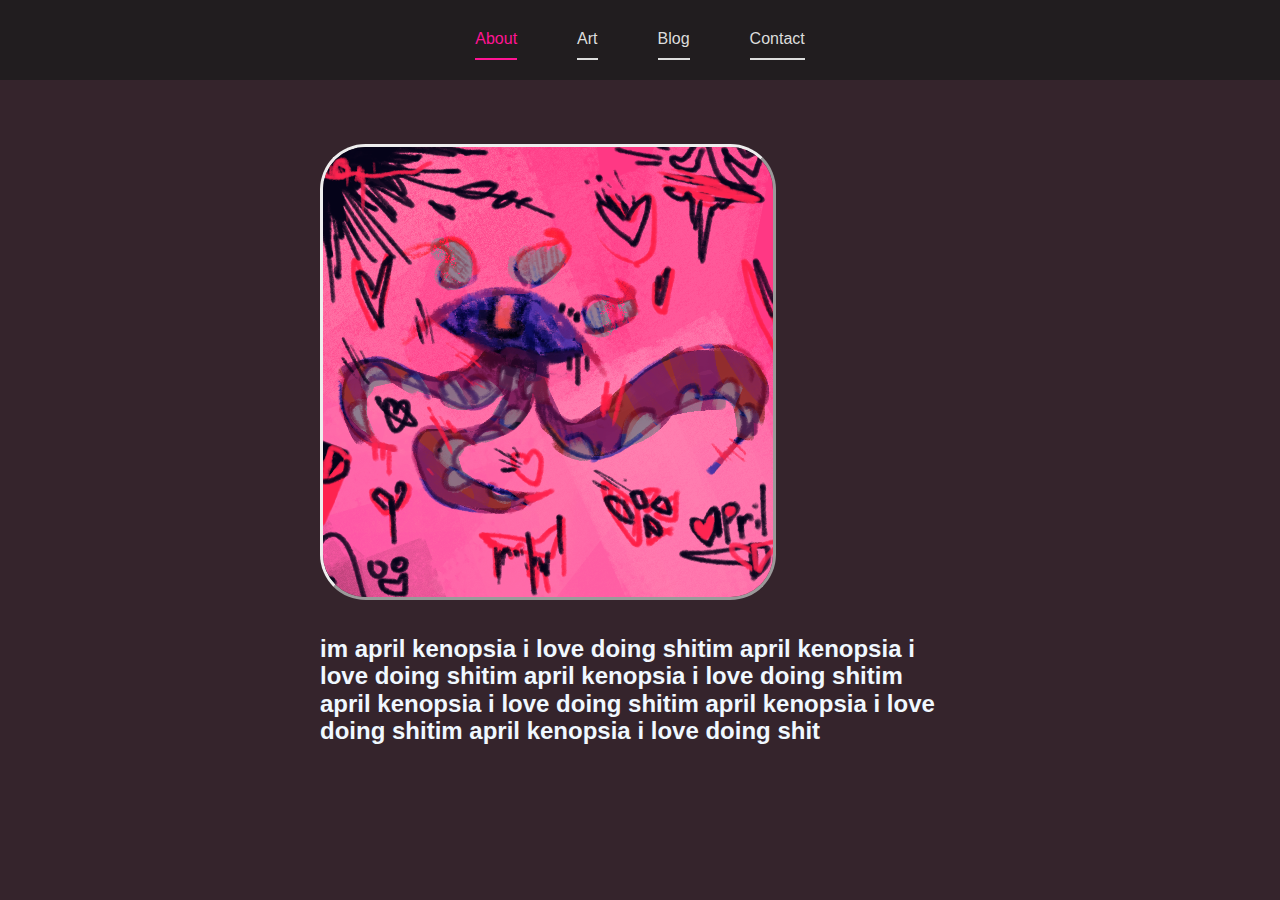
==== index.html @ 93e66a94 "Merge branch 'main' of https://github.com/aprilkenopsia/kenopsia-site" ====
<!DOCTYPE html>
<html lang="en">

<head>
    <meta name="viewport" content="width=device-width,initial-scale=1">
    <link rel="stylesheet" href="/styles/main.css">
    <title>kenopsia</title>
    <link rel="icon"
        href="/assets/img/icon.png"
    type="image/x-icon">
</head>

<body>
    <nav id="navbar">
        <a class="link item active" href="/index.html">
            <span>About</span>
        </a>
        <a class="link item" href="/art.html" 
        <span>Art</span>
        </a>
        <a class="link item" href="/blog.html" 
        <span>Blog</span>
        </a>
        <a class="link item" href="/second.html" 
        <span>Contact</span>
        </a>
    </nav>
    <div>
        <section class="intro">
            <picture> 
                <source srcset="/assets/img/icon.png" type="image/png">
                <img class="avatar" src="/assets/img/icon.png" alt="kenopsia">
            </picture>
            <h2>
            im april kenopsia i love doing shitim april kenopsia i love doing shitim april kenopsia i love doing shitim april kenopsia i love doing shitim april kenopsia i love doing shitim april kenopsia i love doing shit
            </h2>
        </section>
    </div>
---- styles/main.css ----
/*! normalize.css v8.0.1 | MIT License | github.com/necolas/normalize.css */
html {
    line-height: 1.15;
    /* 1 */
    -webkit-text-size-adjust: 100%;
    /* 2 */
}

body {
    margin:0;
    background-color: #35242C;
    font-family: josefin sans, sans-serif;
    color: aliceblue
}

.intro {
    margin-left: auto;
    margin-right: auto;
    width: 40em;
    padding: 4em;
}

.intro .avatar {
    margin-bottom:10px;
    border-radius: 10%;
}

img {
    border-style: outset;
}

@font-face {
    font-family: josefin-sans;
    src: url('..\assets\fonts\JosefinSans-VariableFont_wght.ttf') format('truetype');
}

.link {
    color: #ddd;
    text-decoration: none;
    border-bottom: solid 2px #ddd;
    padding-bottom: 2px;
    font-size: 1em;
    font-weight: 500;
}

.link:hover {
    color: deeppink;
    border-bottom: solid 2px deeppink;
}

.btn {
    margin: 10px;
    border: none;
    background: 0 0;
    cursor: pointer
}

#navbar {
    padding: 20px 0;
    background-color: #211D1F;
    width: 100%;
    display: flex;
    justify-content: center;
}

#navbar .item {
    font-weight: 500;
    padding: 10px 0;
    margin: 0 30px;
}

#navbar .item.active {
    color: deeppink;
    border-bottom: solid 2px deeppink;
}

h2 {
    color: aliceblue
}
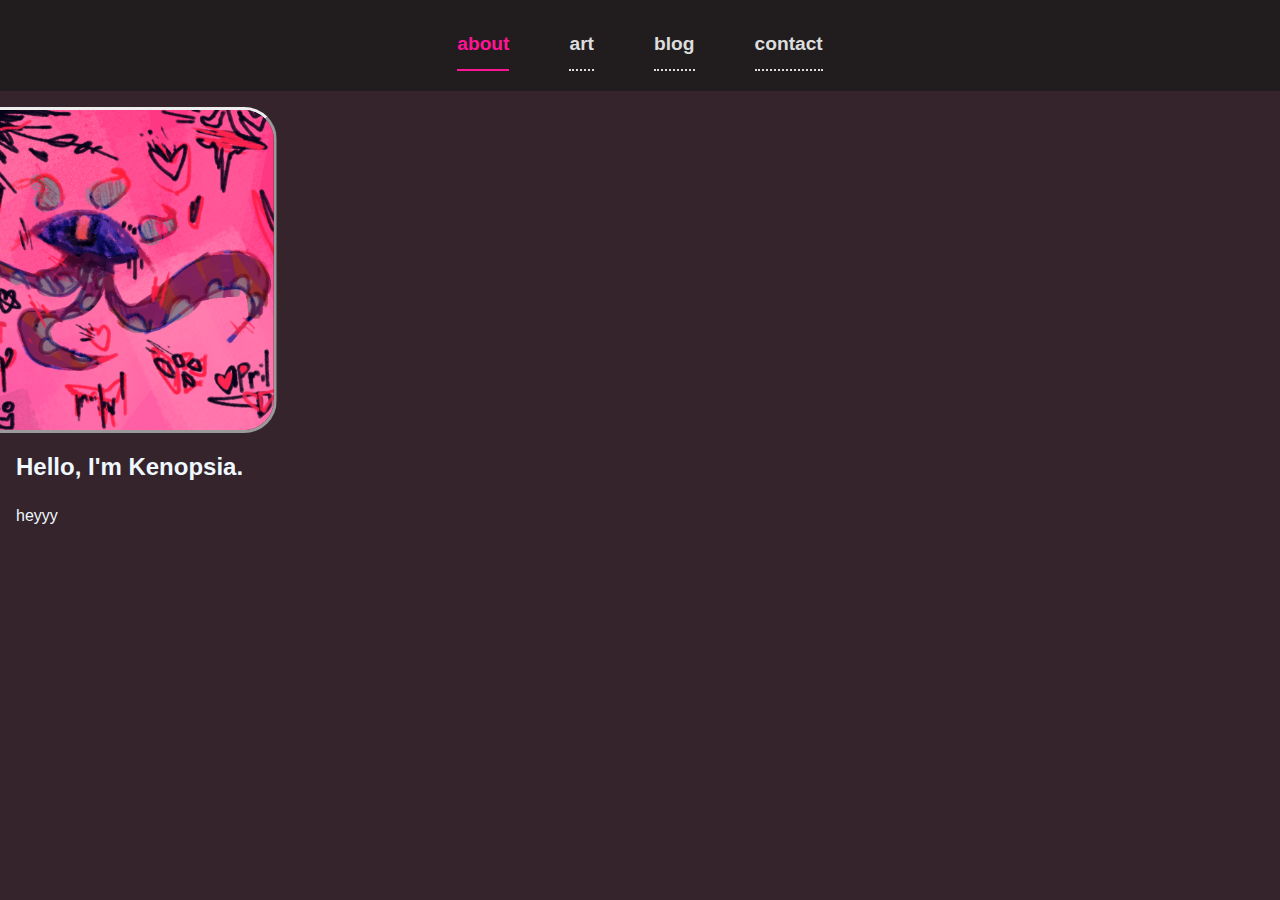
==== commit f993d3ba: "hope this fixes something . ." ====
--- a/index.html
+++ b/index.html
@@ -3,36 +3,37 @@
 
 <head>
     <meta name="viewport" content="width=device-width,initial-scale=1">
-    <link rel="stylesheet" href="/styles/main.css">
+    <link rel="stylesheet" href="styles/main.css">
     <title>kenopsia</title>
     <link rel="icon"
-        href="/assets/img/icon.png"
+        href="assets/img/icon.png"
     type="image/x-icon">
 </head>
 
 <body>
     <nav id="navbar">
-        <a class="link item active" href="/index.html">
+        <a class="link item active" href="index.html">
             <span>About</span>
         </a>
-        <a class="link item" href="/art.html" 
+        <a class="link item" href="art.html" 
         <span>Art</span>
         </a>
-        <a class="link item" href="/blog.html" 
+        <a class="link item" href="blog.html" 
         <span>Blog</span>
         </a>
-        <a class="link item" href="/second.html" 
+        <a class="link item" href="second.html" 
         <span>Contact</span>
         </a>
     </nav>
-    <div>
+    <div class="content">
         <section class="intro">
             <picture> 
-                <source srcset="/assets/img/icon.png" type="image/png">
-                <img class="avatar" src="/assets/img/icon.png" alt="kenopsia">
+                <source srcset="assets/img/icon.png" type="image/png">
+                <img class="avatar" src="assets/img/icon.png" alt="kenopsia">
             </picture>
             <h2>
-            im april kenopsia i love doing shitim april kenopsia i love doing shitim april kenopsia i love doing shitim april kenopsia i love doing shitim april kenopsia i love doing shitim april kenopsia i love doing shit
+                Hello, I'm Kenopsia.
             </h2>
+            <p>heyyy</p>
         </section>
     </div>--- a/styles/main.css
+++ b/styles/main.css
@@ -4,25 +4,37 @@
     /* 1 */
     -webkit-text-size-adjust: 100%;
     /* 2 */
-}
-
-body {
-    margin:0;
-    background-color: #35242C;
     font-family: josefin sans, sans-serif;
     color: aliceblue
 }
 
-.intro {
-    margin-left: auto;
-    margin-right: auto;
+body {
+    line-height: 1.8em;
+    margin: 0;
+    background-color: #35242C;
+    align-items: center;
+    justify-content: center;
+}
+
+.content {
+    flex-direction: column;
+    justify-content: center;
+    max-width: 1000;
+    display: flex;
+}
+
+.content .intro {
     width: 40em;
-    padding: 4em;
+    padding: 1em;
 }
 
 .intro .avatar {
-    margin-bottom:10px;
+    margin-bottom: 10px;
     border-radius: 10%;
+    width: 20em;
+    transform: translateX(-20%);
+    justify-content: center;
+    display: flex;
 }
 
 img {
@@ -37,7 +49,7 @@
 .link {
     color: #ddd;
     text-decoration: none;
-    border-bottom: solid 2px #ddd;
+    border-bottom: dotted 2px #ddd;
     padding-bottom: 2px;
     font-size: 1em;
     font-weight: 500;
@@ -55,6 +67,8 @@
     cursor: pointer
 }
 
+
+
 #navbar {
     padding: 20px 0;
     background-color: #211D1F;
@@ -64,9 +78,11 @@
 }
 
 #navbar .item {
-    font-weight: 500;
+    font-weight: 700;
+    text-transform: lowercase;
     padding: 10px 0;
     margin: 0 30px;
+    font-size: 1.2em;
 }
 
 #navbar .item.active {
@@ -76,4 +92,9 @@
 
 h2 {
     color: aliceblue
+}
+
+p {
+    margin: 20px 0;
+    color: aliceblue
 }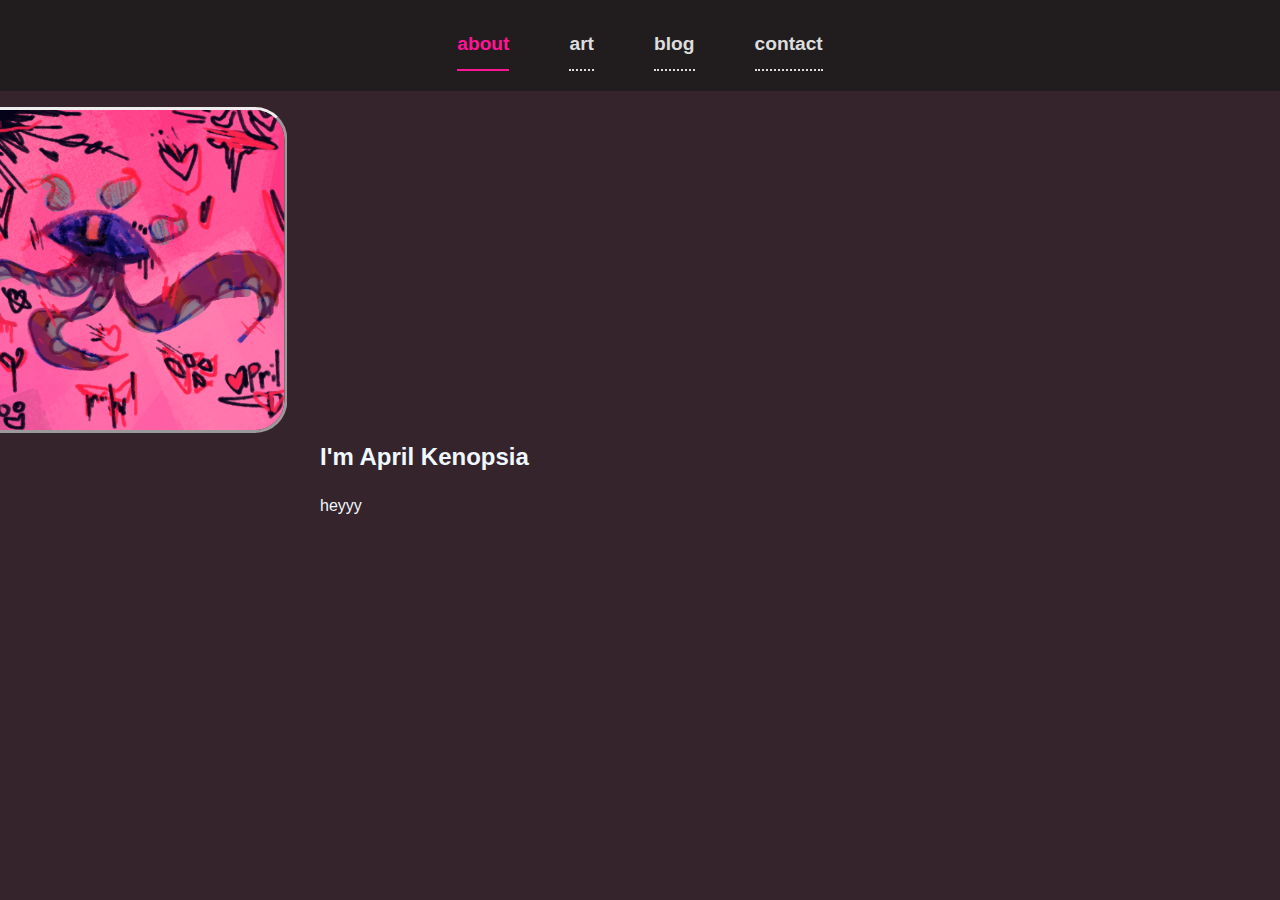
==== commit fdcca5e7: ":(" ====
--- a/index.html
+++ b/index.html
@@ -32,7 +32,7 @@
                 <img class="avatar" src="assets/img/icon.png" alt="kenopsia">
             </picture>
             <h2>
-                Hello, I'm Kenopsia.
+                I'm April Kenopsia 
             </h2>
             <p>heyyy</p>
         </section>
--- a/styles/main.css
+++ b/styles/main.css
@@ -17,9 +17,7 @@
 }
 
 .content {
-    flex-direction: column;
     justify-content: center;
-    max-width: 1000;
     display: flex;
 }
 
@@ -32,7 +30,7 @@
     margin-bottom: 10px;
     border-radius: 10%;
     width: 20em;
-    transform: translateX(-20%);
+    transform: translateX(-110%);
     justify-content: center;
     display: flex;
 }
@@ -91,6 +89,7 @@
 }
 
 h2 {
+    margin: 0;
     color: aliceblue
 }
 
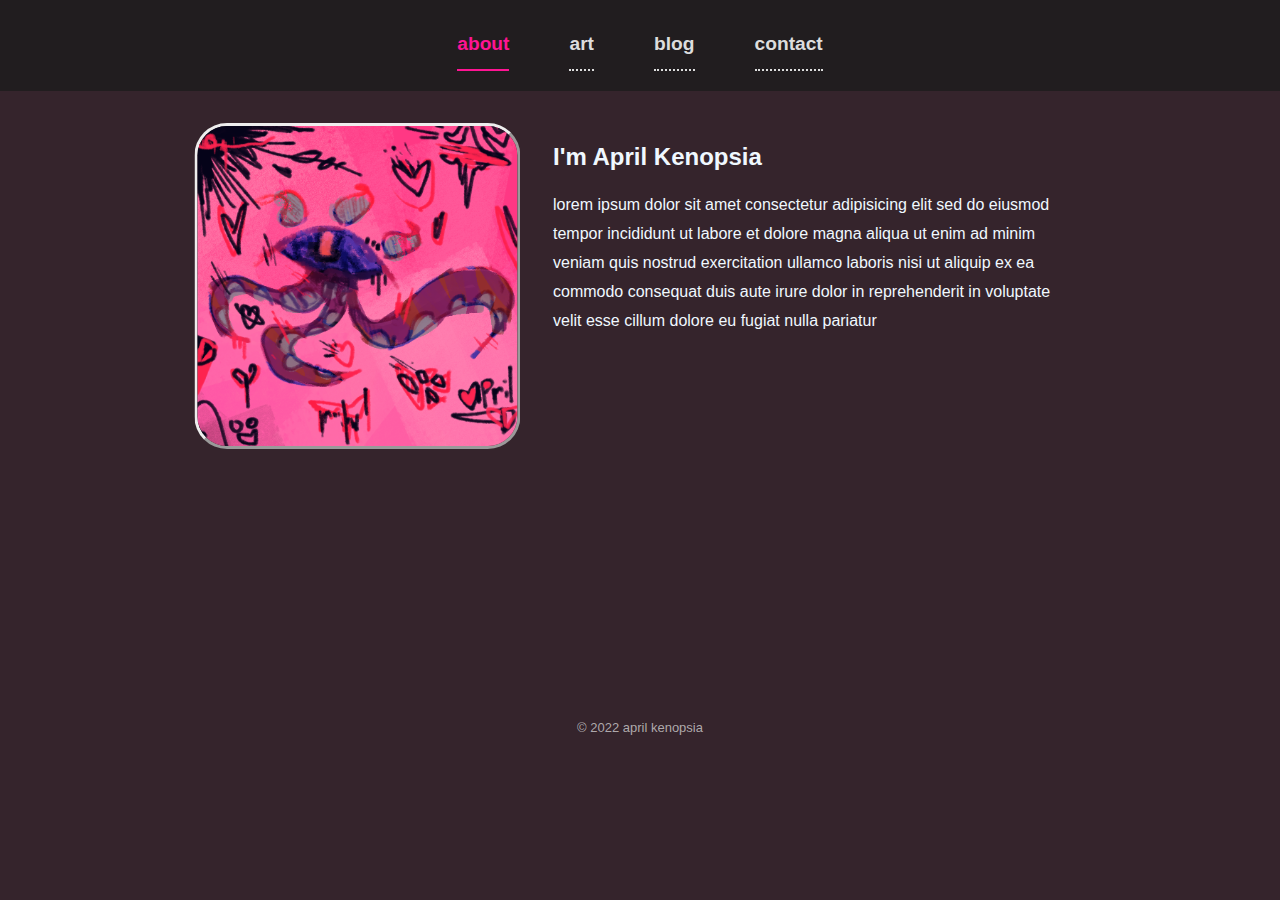
==== commit 2d984b18: "fix alignment and become happy" ====
--- a/index.html
+++ b/index.html
@@ -3,7 +3,7 @@
 
 <head>
     <meta name="viewport" content="width=device-width,initial-scale=1">
-    <link rel="stylesheet" href="styles/main.css">
+    <link rel="stylesheet" href="css/styles.css">
     <title>kenopsia</title>
     <link rel="icon"
         href="assets/img/icon.png"
@@ -31,9 +31,20 @@
                 <source srcset="assets/img/icon.png" type="image/png">
                 <img class="avatar" src="assets/img/icon.png" alt="kenopsia">
             </picture>
+            <div style="width: 500px;">
             <h2>
                 I'm April Kenopsia 
             </h2>
-            <p>heyyy</p>
+            <p>
+                lorem ipsum dolor sit amet consectetur adipisicing elit sed do eiusmod tempor incididunt ut labore et dolore magna aliqua ut enim ad minim veniam quis nostrud exercitation ullamco laboris nisi ut aliquip ex ea commodo consequat duis aute irure dolor in reprehenderit in voluptate velit esse cillum dolore eu fugiat nulla pariatur 
+            </p>
+        </div>
         </section>
-    </div>+    </div>
+    <footer>
+        <p>
+            &copy; 2022 april kenopsia
+        </p>
+    </footer>
+</body>
+</html>
--- a/css/styles.css
+++ b/css/styles.css
@@ -0,0 +1,101 @@
+/*! normalize.css v8.0.1 | MIT License | github.com/necolas/normalize.css */
+html {
+    line-height: 1.15;
+    /* 1 */
+    -webkit-text-size-adjust: 100%;
+    /* 2 */
+    font-family: josefin sans, sans-serif;
+    color: aliceblue
+}
+
+body {
+    line-height: 1.8em;
+    margin: 0;
+    background-color: #35242C;
+    align-items: center;
+    justify-content: center;
+}
+
+.content {
+    justify-content: center;
+    display: flex;
+    align-items: start;
+    padding: 2em;
+}
+
+.content .intro {
+    width: 40em;
+    display: contents;
+}
+
+.intro .avatar {
+    margin-bottom: 10px;
+    border-radius: 10%;
+    width: 20em;
+    transform: translateX(-10%);
+}
+
+img {
+    border-style: outset;
+}
+
+@font-face {
+    font-family: josefin-sans;
+    src: url('..\assets\fonts\JosefinSans-VariableFont_wght.ttf') format('truetype');
+}
+
+.link {
+    color: #ddd;
+    text-decoration: none;
+    border-bottom: dotted 2px #ddd;
+    padding-bottom: 2px;
+    font-size: 1em;
+    font-weight: 500;
+}
+
+.link:hover {
+    color: deeppink;
+    border-bottom: solid 2px deeppink;
+}
+
+.btn {
+    margin: 10px;
+    border: none;
+    background: 0 0;
+    cursor: pointer
+}
+
+
+
+#navbar {
+    padding: 20px 0;
+    background-color: #211D1F;
+    width: 100%;
+    display: flex;
+    justify-content: center;
+}
+
+#navbar .item {
+    font-weight: 700;
+    text-transform: lowercase;
+    padding: 10px 0;
+    margin: 0 30px;
+    font-size: 1.2em;
+}
+
+#navbar .item.active {
+    color: deeppink;
+    border-bottom: solid 2px deeppink;
+}
+
+footer {
+    text-align: center;
+    padding-top: 200px;
+    font-size: small;
+    color: rgba(221, 221, 221, 0.735);
+}
+
+h2 {
+    margin: 0 20;
+    color: aliceblue
+}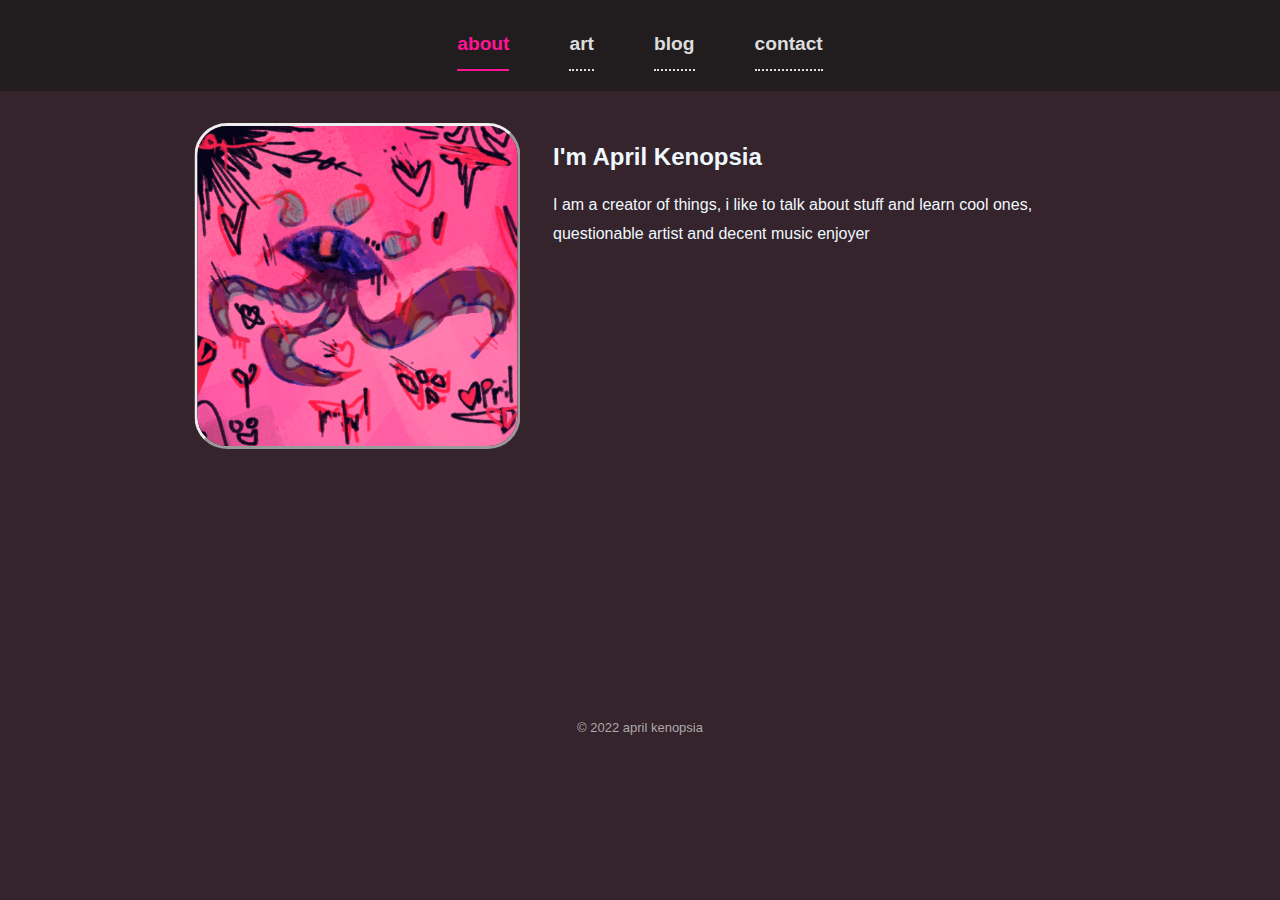
==== commit 89c08342: "replace placeholder with random  ..." ====
--- a/index.html
+++ b/index.html
@@ -15,13 +15,13 @@
         <a class="link item active" href="index.html">
             <span>About</span>
         </a>
-        <a class="link item" href="art.html" 
+        <a class="link item" href="art.html">
         <span>Art</span>
         </a>
-        <a class="link item" href="blog.html" 
+        <a class="link item" href="blog.html">
         <span>Blog</span>
         </a>
-        <a class="link item" href="second.html" 
+        <a class="link item" href="second.html">
         <span>Contact</span>
         </a>
     </nav>
@@ -36,14 +36,14 @@
                 I'm April Kenopsia 
             </h2>
             <p>
-                lorem ipsum dolor sit amet consectetur adipisicing elit sed do eiusmod tempor incididunt ut labore et dolore magna aliqua ut enim ad minim veniam quis nostrud exercitation ullamco laboris nisi ut aliquip ex ea commodo consequat duis aute irure dolor in reprehenderit in voluptate velit esse cillum dolore eu fugiat nulla pariatur 
+                I am a creator of things, i like to talk about stuff and learn cool ones, questionable artist and decent music enjoyer
             </p>
         </div>
         </section>
     </div>
     <footer>
         <p>
-            &copy; 2022 april kenopsia
+            &copy;  2022 april kenopsia
         </p>
     </footer>
 </body>
--- a/css/styles.css
+++ b/css/styles.css
@@ -2,7 +2,7 @@
 html {
     line-height: 1.15;
     /* 1 */
-    -webkit-text-size-adjust: 100%;
+    text-size-adjust: 100%;
     /* 2 */
     font-family: josefin sans, sans-serif;
     color: aliceblue
@@ -28,14 +28,41 @@
     display: contents;
 }
 
+div#gallery {
+    justify-content: center;
+    display: flex;
+    align-items: center;
+}
+
+div#gallery picture{
+    display: block;
+    justify-content: center;
+    column-count: 4;
+}
+div#gallery picture img{
+    max-width: 100%;
+    height: auto;
+    border:rgba(221, 221, 221, 0.735) solid 1px;
+}
+
+.img {
+    height: auto;
+}
+
+.img:hover {
+    transform: scale(2);
+}
+
+.socials {
+    font-size: large;
+    font-weight: 700;
+}
+
 .intro .avatar {
     margin-bottom: 10px;
     border-radius: 10%;
     width: 20em;
     transform: translateX(-10%);
-}
-
-img {
     border-style: outset;
 }
 
@@ -64,8 +91,6 @@
     background: 0 0;
     cursor: pointer
 }
-
-
 
 #navbar {
     padding: 20px 0;
@@ -98,4 +123,4 @@
 h2 {
     margin: 0 20;
     color: aliceblue
-}+}
